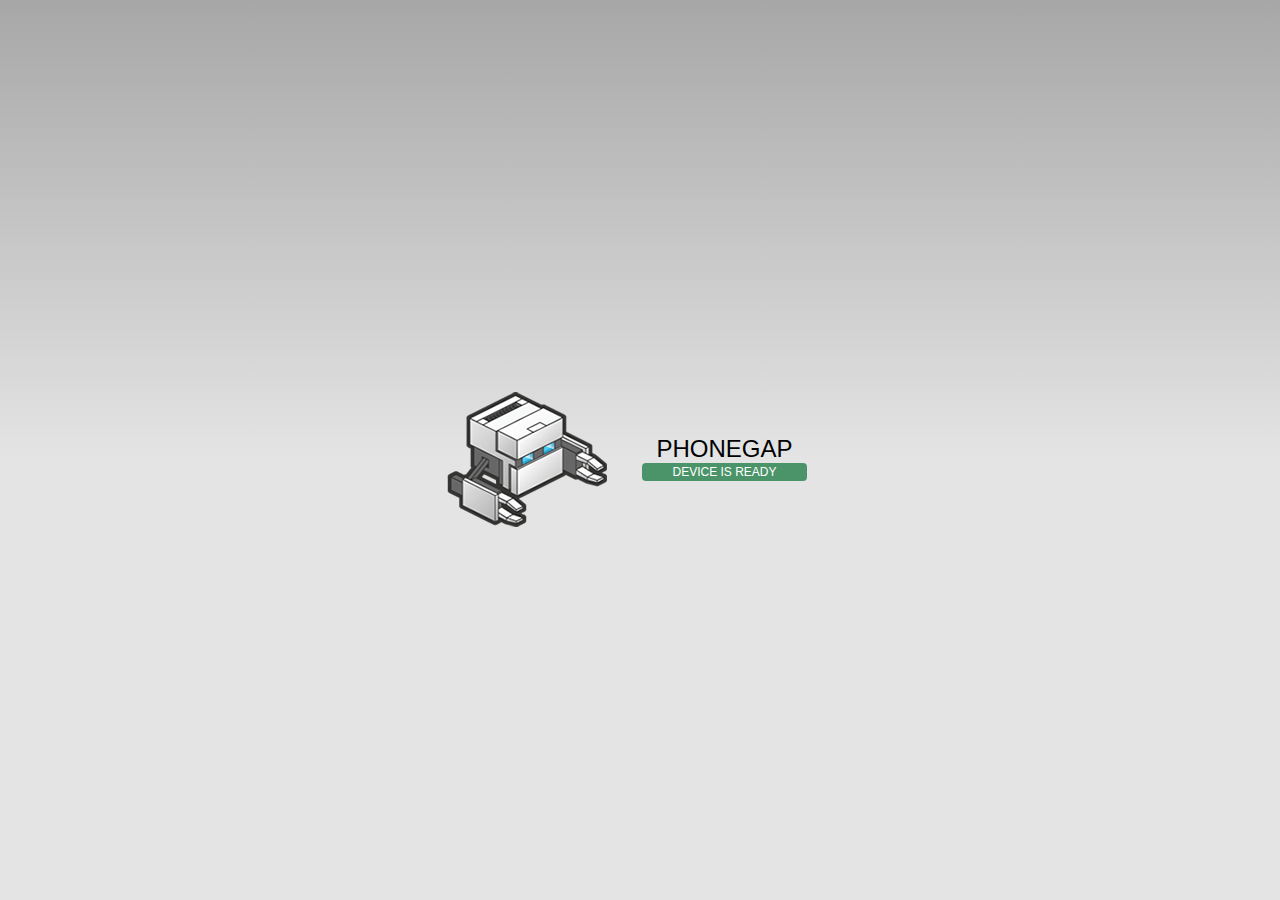
==== platforms/browser/www/index.html @ b5e4ec28 "Se agrego el proyecto base" ====
<!DOCTYPE html>
<!--
    Copyright (c) 2012-2016 Adobe Systems Incorporated. All rights reserved.

    Licensed to the Apache Software Foundation (ASF) under one
    or more contributor license agreements.  See the NOTICE file
    distributed with this work for additional information
    regarding copyright ownership.  The ASF licenses this file
    to you under the Apache License, Version 2.0 (the
    "License"); you may not use this file except in compliance
    with the License.  You may obtain a copy of the License at

    http://www.apache.org/licenses/LICENSE-2.0

    Unless required by applicable law or agreed to in writing,
    software distributed under the License is distributed on an
    "AS IS" BASIS, WITHOUT WARRANTIES OR CONDITIONS OF ANY
     KIND, either express or implied.  See the License for the
    specific language governing permissions and limitations
    under the License.
-->
<html>

<head>
    <meta charset="utf-8" />
    <meta name="format-detection" content="telephone=no" />
    <meta name="msapplication-tap-highlight" content="no" />
    <meta name="viewport" content="user-scalable=no, initial-scale=1, maximum-scale=1, minimum-scale=1, width=device-width" />
    <!-- This is a wide open CSP declaration. To lock this down for production, see below. -->
    <meta http-equiv="Content-Security-Policy" content="default-src * 'unsafe-inline'; style-src 'self' 'unsafe-inline'; media-src *" />
    <!-- Good default declaration:
    * gap: is required only on iOS (when using UIWebView) and is needed for JS->native communication
    * https://ssl.gstatic.com is required only on Android and is needed for TalkBack to function properly
    * Disables use of eval() and inline scripts in order to mitigate risk of XSS vulnerabilities. To change this:
        * Enable inline JS: add 'unsafe-inline' to default-src
        * Enable eval(): add 'unsafe-eval' to default-src
    * Create your own at http://cspisawesome.com
    -->
    <!-- <meta http-equiv="Content-Security-Policy" content="default-src 'self' data: gap: 'unsafe-inline' https://ssl.gstatic.com; style-src 'self' 'unsafe-inline'; media-src *" /> -->

    <link rel="stylesheet" type="text/css" href="css/index.css" />
    <title>Hello World</title>
</head>

<body>
    <div class="app">
        <h1>PhoneGap</h1>
        <div id="deviceready" class="blink">
            <p class="event listening">Connecting to Device</p>
            <p class="event received">Device is Ready</p>
        </div>
    </div>
    <script type="text/javascript" src="cordova.js"></script>
    <script type="text/javascript" src="js/index.js"></script>
    <script type="text/javascript">
        app.initialize();
    </script>
</body>

</html>
---- platforms/browser/www/css/index.css ----
/*
 * Licensed to the Apache Software Foundation (ASF) under one
 * or more contributor license agreements.  See the NOTICE file
 * distributed with this work for additional information
 * regarding copyright ownership.  The ASF licenses this file
 * to you under the Apache License, Version 2.0 (the
 * "License"); you may not use this file except in compliance
 * with the License.  You may obtain a copy of the License at
 *
 * http://www.apache.org/licenses/LICENSE-2.0
 *
 * Unless required by applicable law or agreed to in writing,
 * software distributed under the License is distributed on an
 * "AS IS" BASIS, WITHOUT WARRANTIES OR CONDITIONS OF ANY
 * KIND, either express or implied.  See the License for the
 * specific language governing permissions and limitations
 * under the License.
 */
* {
    -webkit-tap-highlight-color: rgba(0,0,0,0); /* make transparent link selection, adjust last value opacity 0 to 1.0 */
}

body {
    -webkit-touch-callout: none;                /* prevent callout to copy image, etc when tap to hold */
    -webkit-text-size-adjust: none;             /* prevent webkit from resizing text to fit */
    -webkit-user-select: none;                  /* prevent copy paste, to allow, change 'none' to 'text' */
    background-color:#E4E4E4;
    background-image:linear-gradient(top, #A7A7A7 0%, #E4E4E4 51%);
    background-image:-webkit-linear-gradient(top, #A7A7A7 0%, #E4E4E4 51%);
    background-image:-ms-linear-gradient(top, #A7A7A7 0%, #E4E4E4 51%);
    background-image:-webkit-gradient(
        linear,
        left top,
        left bottom,
        color-stop(0, #A7A7A7),
        color-stop(0.51, #E4E4E4)
    );
    background-attachment:fixed;
    font-family:'HelveticaNeue-Light', 'HelveticaNeue', Helvetica, Arial, sans-serif;
    font-size:12px;
    height:100%;
    margin:0px;
    padding:0px;
    text-transform:uppercase;
    width:100%;
}

/* Portrait layout (default) */
.app {
    background:url(../img/logo.png) no-repeat center top; /* 170px x 200px */
    position:absolute;             /* position in the center of the screen */
    left:50%;
    top:50%;
    height:50px;                   /* text area height */
    width:225px;                   /* text area width */
    text-align:center;
    padding:180px 0px 0px 0px;     /* image height is 200px (bottom 20px are overlapped with text) */
    margin:-115px 0px 0px -112px;  /* offset vertical: half of image height and text area height */
                                   /* offset horizontal: half of text area width */
}

/* Landscape layout (with min-width) */
@media screen and (min-aspect-ratio: 1/1) and (min-width:400px) {
    .app {
        background-position:left center;
        padding:75px 0px 75px 170px;  /* padding-top + padding-bottom + text area = image height */
        margin:-90px 0px 0px -198px;  /* offset vertical: half of image height */
                                      /* offset horizontal: half of image width and text area width */
    }
}

h1 {
    font-size:24px;
    font-weight:normal;
    margin:0px;
    overflow:visible;
    padding:0px;
    text-align:center;
}

.event {
    border-radius:4px;
    -webkit-border-radius:4px;
    color:#FFFFFF;
    font-size:12px;
    margin:0px 30px;
    padding:2px 0px;
}

.event.listening {
    background-color:#333333;
    display:block;
}

.event.received {
    background-color:#4B946A;
    display:none;
}

@keyframes fade {
    from { opacity: 1.0; }
    50% { opacity: 0.4; }
    to { opacity: 1.0; }
}
 
@-webkit-keyframes fade {
    from { opacity: 1.0; }
    50% { opacity: 0.4; }
    to { opacity: 1.0; }
}
 
.blink {
    animation:fade 3000ms infinite;
    -webkit-animation:fade 3000ms infinite;
}
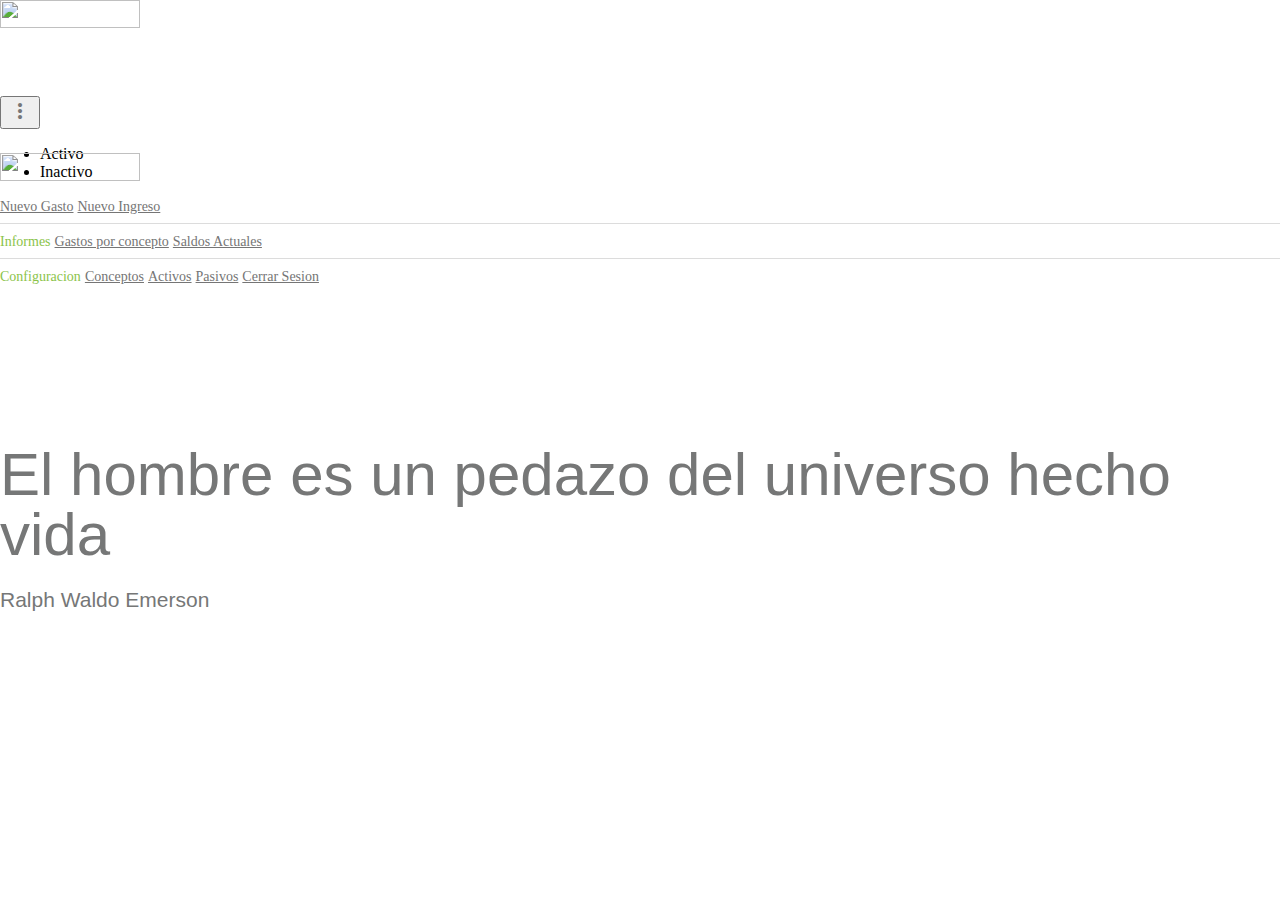
==== commit a7034ddc: "Se agrego la fuente de materialize icons" ====
--- a/platforms/browser/www/index.html
+++ b/platforms/browser/www/index.html
@@ -1,60 +1,93 @@
 <!DOCTYPE html>
-<!--
-    Copyright (c) 2012-2016 Adobe Systems Incorporated. All rights reserved.
+<html>
+<head>
+    <meta charset="utf-8"/>
+    <meta name="format-detection" content="telephone=no"/>
+    <meta name="msapplication-tap-highlight" content="no"/>
+    <meta name="viewport"
+          content="user-scalable=no, initial-scale=1, maximum-scale=1, minimum-scale=1, width=device-width"/>
+    <!-- This is a wide open CSP declaration. To lock this down for production, see below. -->
+    <meta http-equiv="Content-Security-Policy"
+          content="default-src * 'unsafe-inline'; style-src 'self' 'unsafe-inline'; media-src *"/>
 
-    Licensed to the Apache Software Foundation (ASF) under one
-    or more contributor license agreements.  See the NOTICE file
-    distributed with this work for additional information
-    regarding copyright ownership.  The ASF licenses this file
-    to you under the Apache License, Version 2.0 (the
-    "License"); you may not use this file except in compliance
-    with the License.  You may obtain a copy of the License at
+    <!-- Estilos -->
 
-    http://www.apache.org/licenses/LICENSE-2.0
+    <link rel="stylesheet" href="lib/mdl/material.min.css">
+    <link rel="stylesheet" href="lib/app/styles.css">
+    <link rel="stylesheet" href="lib/mi/material-icons.css">
 
-    Unless required by applicable law or agreed to in writing,
-    software distributed under the License is distributed on an
-    "AS IS" BASIS, WITHOUT WARRANTIES OR CONDITIONS OF ANY
-     KIND, either express or implied.  See the License for the
-    specific language governing permissions and limitations
-    under the License.
--->
-<html>
-
-<head>
-    <meta charset="utf-8" />
-    <meta name="format-detection" content="telephone=no" />
-    <meta name="msapplication-tap-highlight" content="no" />
-    <meta name="viewport" content="user-scalable=no, initial-scale=1, maximum-scale=1, minimum-scale=1, width=device-width" />
-    <!-- This is a wide open CSP declaration. To lock this down for production, see below. -->
-    <meta http-equiv="Content-Security-Policy" content="default-src * 'unsafe-inline'; style-src 'self' 'unsafe-inline'; media-src *" />
-    <!-- Good default declaration:
-    * gap: is required only on iOS (when using UIWebView) and is needed for JS->native communication
-    * https://ssl.gstatic.com is required only on Android and is needed for TalkBack to function properly
-    * Disables use of eval() and inline scripts in order to mitigate risk of XSS vulnerabilities. To change this:
-        * Enable inline JS: add 'unsafe-inline' to default-src
-        * Enable eval(): add 'unsafe-eval' to default-src
-    * Create your own at http://cspisawesome.com
-    -->
-    <!-- <meta http-equiv="Content-Security-Policy" content="default-src 'self' data: gap: 'unsafe-inline' https://ssl.gstatic.com; style-src 'self' 'unsafe-inline'; media-src *" /> -->
-
-    <link rel="stylesheet" type="text/css" href="css/index.css" />
     <title>Hello World</title>
 </head>
+<body>
+<div class="mdl-layout mdl-js-layout mdl-layout--fixed-header">
+    <div class="android-header mdl-layout__header mdl-layout__header--waterfall">
+        <div class="mdl-layout__header-row">
+            <!-- Titulo pagina Desktop -->
+            <span class="android-title mdl-layout-title">
+                <img class="android-logo-image" src="images/android-logo.png">
+            </span>
+            <!-- Agregar un espacio para alinear a la izquierda el texto-->
+            <div class="android-header-spacer mdl-layout-spacer"></div>
+            <div class="android-search-box mdl-textfield mdl-js-textfield mdl-textfield--expandable mdl-textfield--floating-label mdl-textfield--align-right mdl-textfield--full-width">
+            </div>
 
-<body>
-    <div class="app">
-        <h1>PhoneGap</h1>
-        <div id="deviceready" class="blink">
-            <p class="event listening">Connecting to Device</p>
-            <p class="event received">Device is Ready</p>
+            <!-- Navigation -->
+            <div class="android-navigation-container">
+                <nav class="android-navigation mdl-navigation">
+                    <a class="mdl-navigation__link mdl-typography--text-uppercase" href="">Nuevo Gasto</a>
+                    <a class="mdl-navigation__link mdl-typography--text-uppercase" href="">Nuevo Ingreso</a>
+                </nav>
+            </div>
+
+            <!-- Titulo pagina Mobile -->
+            <span class="android-mobile-title mdl-layout-title">
+                <img class="android-logo-image" src="images/android-logo.png">
+            </span>
+
+            <!-- Boton mas -->
+            <button class="android-more-button mdl-button mdl-js-button mdl-button--icon mdl-js-ripple-effect"
+                    id="more-button">
+                <i class="material-icons">more_vert</i>
+            </button>
+            <ul class="mdl-menu mdl-js-menu mdl-menu--bottom-right mdl-js-ripple-effect" for="more-button">
+                <li class="mdl-menu__item">Activo</li>
+                <li disabled class="mdl-menu__item">Inactivo</li>
+            </ul>
         </div>
     </div>
-    <script type="text/javascript" src="cordova.js"></script>
-    <script type="text/javascript" src="js/index.js"></script>
-    <script type="text/javascript">
-        app.initialize();
-    </script>
+    <div class="android-drawer mdl-layout__drawer">
+        <span class="mdl-layout-title">
+          <img class="android-logo-image" src="images/android-logo-white.png">
+        </span>
+        <nav class="mdl-navigation">
+            <a class="mdl-navigation__link" href="">Nuevo Gasto</a>
+            <a class="mdl-navigation__link" href="">Nuevo Ingreso</a>
+            <div class="android-drawer-separator"></div>
+            <span class="mdl-navigation__link" href="">Informes</span>
+            <a class="mdl-navigation__link" href="">Gastos por concepto</a>
+            <a class="mdl-navigation__link" href="">Saldos Actuales</a>
+            <div class="android-drawer-separator"></div>
+            <span class="mdl-navigation__link" href="">Configuracion</span>
+            <a class="mdl-navigation__link" href="">Conceptos</a>
+            <a class="mdl-navigation__link" href="">Activos</a>
+            <a class="mdl-navigation__link" href="">Pasivos</a>
+            <a class="mdl-navigation__link" href="">Cerrar Sesion</a>
+        </nav>
+    </div>
+    <div class="android-content mdl-layout__content">
+        <a name="top"></a>
+        <div class="android-be-together-section mdl-typography--text-center">
+            <div class="logo-font android-slogan">El hombre es un pedazo del universo hecho vida</div>
+            <div class="logo-font android-sub-slogan">Ralph Waldo Emerson</div>
+        </div>
+    </div>
+</div>
+<!--Sripts -->
+<script src="lib/mdl/material.min.js"></script>
+<script type="text/javascript" src="cordova.js"></script>
+<script type="text/javascript" src="lib/app/index.js"></script>
+<script type="text/javascript">
+    app.initialize();
+</script>
 </body>
-
 </html>--- a/platforms/browser/www/lib/app/styles.css
+++ b/platforms/browser/www/lib/app/styles.css
@@ -0,0 +1,497 @@
+body {
+    margin: 0;
+}
+
+/* Disable ugly boxes around images in IE10 */
+a img {
+    border: 0px;
+}
+
+::-moz-selection {
+    background-color: #6ab344;
+    color: #fff;
+}
+
+::selection {
+    background-color: #6ab344;
+    color: #fff;
+}
+
+.android-search-box .mdl-textfield__input {
+    color: rgba(0, 0, 0, 0.87);
+}
+
+.android-header .mdl-menu__container {
+    z-index: 50;
+    margin: 0 !important;
+}
+
+.mdl-textfield--expandable {
+    width: auto;
+}
+
+.android-fab {
+    position: absolute;
+    right: 20%;
+    bottom: -26px;
+    z-index: 3;
+    background: #64ffda !important;
+    color: black !important;
+}
+
+.android-mobile-title {
+    display: none !important;
+}
+
+.android-logo-image {
+    height: 28px;
+    width: 140px;
+}
+
+.android-header {
+    overflow: visible;
+    background-color: white;
+}
+
+.android-header .material-icons {
+    color: #767777 !important;
+}
+
+.android-header .mdl-layout__drawer-button {
+    background: transparent;
+    color: #767777;
+}
+
+.android-header .mdl-navigation__link {
+    color: #757575;
+    font-weight: 700;
+    font-size: 14px;
+}
+
+.android-navigation-container {
+    /* Simple hack to make the overflow happen to the left instead... */
+    direction: rtl;
+    order: 1;
+    width: 500px;
+    transition: opacity 0.2s cubic-bezier(0.4, 0, 0.2, 1),
+    width 0.2s cubic-bezier(0.4, 0, 0.2, 1);
+}
+
+.android-navigation {
+    /* ... and now make sure the content is actually LTR */
+    direction: ltr;
+    justify-content: flex-end;
+    width: 800px;
+}
+
+.android-search-box.is-focused + .android-navigation-container {
+    opacity: 0;
+    width: 100px;
+}
+
+.android-navigation .mdl-navigation__link {
+    display: inline-block;
+    height: 60px;
+    line-height: 68px;
+    background-color: transparent !important;
+    border-bottom: 4px solid transparent;
+}
+
+.android-navigation .mdl-navigation__link:hover {
+    border-bottom: 4px solid #8bc34a;
+}
+
+.android-search-box {
+    order: 2;
+    margin-left: 16px;
+    margin-right: 16px;
+}
+
+.android-more-button {
+    order: 3;
+}
+
+.android-drawer {
+    border-right: none;
+}
+
+.android-drawer-separator {
+    height: 1px;
+    background-color: #dcdcdc;
+    margin: 8px 0;
+}
+
+.android-drawer .mdl-navigation__link.mdl-navigation__link {
+    font-size: 14px;
+    color: #757575;
+}
+
+.android-drawer span.mdl-navigation__link.mdl-navigation__link {
+    color: #8bc34a;
+}
+
+.android-drawer .mdl-layout-title {
+    position: relative;
+    background: #6ab344;
+    height: 160px;
+}
+
+.android-drawer .android-logo-image {
+    position: absolute;
+    bottom: 16px;
+}
+
+.logo-font {
+    font-family: 'Roboto', 'Helvetica', 'Arial', sans-serif;
+    line-height: 1;
+    color: #767777;
+    font-weight: 500;
+}
+
+.android-slogan {
+    font-size: 60px;
+    padding-top: 160px;
+}
+
+.android-sub-slogan {
+    font-size: 21px;
+    padding-top: 24px;
+}
+
+.android-create-character {
+    font-size: 21px;
+    padding-top: 400px;
+}
+
+.android-create-character a {
+    text-decoration: none;
+    color: #767777;
+    font-weight: 300;
+}
+
+.android-screen-section {
+    position: relative;
+    padding-top: 60px;
+    padding-bottom: 80px;
+}
+
+.android-screens {
+    text-align: right;
+    width: 100%;
+    white-space: nowrap;
+    overflow-x: auto;
+}
+
+.android-screen {
+    text-align: center;
+}
+
+.android-screen .android-link {
+    margin-top: 16px;
+    display: block;
+    z-index: 2;
+}
+
+.android-image-link {
+    text-decoration: none;
+}
+
+.android-wear {
+    display: inline-block;
+    width: 160px;
+    margin-right: 32px;
+}
+
+.android-wear .android-screen-image {
+    width: 40%;
+    z-index: 1;
+}
+
+.android-phone {
+    display: inline-block;
+    width: 64px;
+    margin-right: 48px;
+}
+
+.android-phone .android-screen-image {
+    width: 100%;
+    z-index: 1;
+}
+
+.android-tablet {
+    display: inline-block;
+    width: 110px;
+    margin-right: 64px;
+}
+
+.android-tablet .android-screen-image {
+    width: 100%;
+    z-index: 1;
+}
+
+.android-tablet .android-link {
+    display: block;
+    z-index: 2;
+}
+
+.android-tv {
+    display: inline-block;
+    width: 300px;
+    margin-right: 80px;
+}
+
+.android-tv .android-screen-image {
+    width: 100%;
+    z-index: 1;
+}
+
+.android-auto {
+    display: inline-block;
+    width: 300px;
+    overflow: hidden;
+}
+
+.android-auto .android-screen-image {
+    display: block;
+    height: 300px;
+    z-index: 1;
+}
+
+.android-wear-section {
+    position: relative;
+    background: url('images/wear.png') center top no-repeat;
+    background-size: cover;
+    height: 800px;
+}
+
+.android-wear-band {
+    position: absolute;
+    bottom: 0;
+    width: 100%;
+    text-align: center;
+    background-color: #37474f;
+}
+
+.android-wear-band-text {
+    max-width: 800px;
+    margin-left: 25%;
+    padding: 24px;
+    text-align: left;
+    color: white;
+}
+
+.android-wear-band-text p {
+    padding-top: 8px;
+}
+
+.android-link {
+    text-decoration: none;
+    color: #8bc34a !important;
+}
+
+.android-link:hover {
+    color: #7cb342 !important;
+}
+
+.android-link .material-icons {
+    position: relative;
+    top: -1px;
+    vertical-align: middle;
+}
+
+.android-alt-link {
+    text-decoration: none;
+    color: #64ffda !important;
+    font-size: 16px;
+}
+
+.android-alt-link:hover {
+    color: #00bfa5 !important;
+}
+
+.android-alt-link .material-icons {
+    position: relative;
+    top: 6px;
+}
+
+.android-customized-section {
+    text-align: center;
+}
+
+.android-customized-section-text {
+    max-width: 500px;
+    margin-left: auto;
+    margin-right: auto;
+    padding: 80px 16px 0 16px;
+}
+
+.android-customized-section-text p {
+    padding-top: 16px;
+}
+
+.android-customized-section-image {
+    background: url('images/devices.jpg') center top no-repeat;
+    background-size: cover;
+    height: 400px;
+}
+
+.android-more-section {
+    padding: 80px 0;
+    max-width: 1044px;
+    margin-left: auto;
+    margin-right: auto;
+}
+
+.android-more-section .android-section-title {
+    margin-left: 12px;
+    padding-bottom: 24px;
+}
+
+.android-card-container {
+}
+
+.android-card-container .mdl-card__media {
+    overflow: hidden;
+    background: transparent;
+}
+
+.android-card-container .mdl-card__media img {
+    width: 100%;
+}
+
+.android-card-container .mdl-card__title {
+    background: transparent;
+    height: auto;
+}
+
+.android-card-container .mdl-card__title-text {
+    color: black;
+    height: auto;
+}
+
+.android-card-container .mdl-card__supporting-text {
+    height: auto;
+    color: black;
+    padding-bottom: 56px;
+}
+
+.android-card-container .mdl-card__actions {
+    position: absolute;
+    bottom: 0;
+}
+
+.android-card-container .mdl-card__actions a {
+    border-top: none;
+    font-size: 16px;
+}
+
+.android-footer {
+    background-color: #fafafa;
+    position: relative;
+}
+
+.android-footer a:hover {
+    color: #8bc34a;
+}
+
+.android-footer .mdl-mega-footer--top-section::after {
+    border-bottom: none;
+}
+
+.android-footer .mdl-mega-footer--middle-section::after {
+    border-bottom: none;
+}
+
+.android-footer .mdl-mega-footer--bottom-section {
+    position: relative;
+}
+
+.android-footer .mdl-mega-footer--bottom-section a {
+    margin-right: 2em;
+}
+
+.android-footer .mdl-mega-footer--right-section a .material-icons {
+    position: relative;
+    top: 6px;
+}
+
+.android-link-menu:hover {
+    cursor: pointer;
+}
+
+/**** Mobile layout ****/
+@media (max-width: 900px) {
+    .android-navigation-container {
+        display: none;
+    }
+
+    .android-title {
+        display: none !important;
+    }
+
+    .android-mobile-title {
+        display: block !important;
+        position: absolute;
+        left: calc(50% - 70px);
+        top: 12px;
+        transition: opacity 0.2s cubic-bezier(0.4, 0, 0.2, 1);
+    }
+
+    /* WebViews in iOS 9 break the "~" operator, and WebViews in OS X 10.10 break
+       consecutive "+" operators in some cases. Therefore, we need to use both
+       here to cover all the bases. */
+    .android.android-search-box.is-focused ~ .android-mobile-title,
+    .android-search-box.is-focused + .android-navigation-container + .android-mobile-title {
+        opacity: 0;
+    }
+
+    .android-more-button {
+        display: none;
+    }
+
+    .android-search-box.is-focused {
+        width: calc(100% - 48px);
+    }
+
+    .android-search-box .mdl-textfield__expandable-holder {
+        width: 100%;
+    }
+
+    .android-be-together-section {
+        height: 350px;
+    }
+
+    .android-slogan {
+        font-size: 26px;
+        margin: 0 16px;
+        padding-top: 24px;
+    }
+
+    .android-sub-slogan {
+        font-size: 16px;
+        margin: 0 16px;
+        padding-top: 8px;
+    }
+
+    .android-create-character {
+        padding-top: 200px;
+        font-size: 16px;
+    }
+
+    .android-create-character img {
+        height: 12px;
+    }
+
+    .android-fab {
+        display: none;
+    }
+
+    .android-wear-band-text {
+        margin-left: 0;
+        padding: 16px;
+    }
+
+    .android-footer .mdl-mega-footer--bottom-section {
+        display: none;
+    }
+}
--- a/platforms/browser/www/lib/mi/material-icons.css
+++ b/platforms/browser/www/lib/mi/material-icons.css
@@ -0,0 +1,36 @@
+@font-face {
+    font-family: 'Material Icons';
+    font-style: normal;
+    font-weight: 400;
+    src: url(MaterialIcons-Regular.eot); /* For IE6-8 */
+    src: local('Material Icons'),
+    local('MaterialIcons-Regular'),
+    url(MaterialIcons-Regular.woff2) format('woff2'),
+    url(MaterialIcons-Regular.woff) format('woff'),
+    url(MaterialIcons-Regular.ttf) format('truetype');
+}
+
+.material-icons {
+    font-family: 'Material Icons';
+    font-weight: normal;
+    font-style: normal;
+    font-size: 24px;  /* Preferred icon size */
+    display: inline-block;
+    line-height: 1;
+    text-transform: none;
+    letter-spacing: normal;
+    word-wrap: normal;
+    white-space: nowrap;
+    direction: ltr;
+
+    /* Support for all WebKit browsers. */
+    -webkit-font-smoothing: antialiased;
+    /* Support for Safari and Chrome. */
+    text-rendering: optimizeLegibility;
+
+    /* Support for Firefox. */
+    -moz-osx-font-smoothing: grayscale;
+
+    /* Support for IE. */
+    font-feature-settings: 'liga';
+}